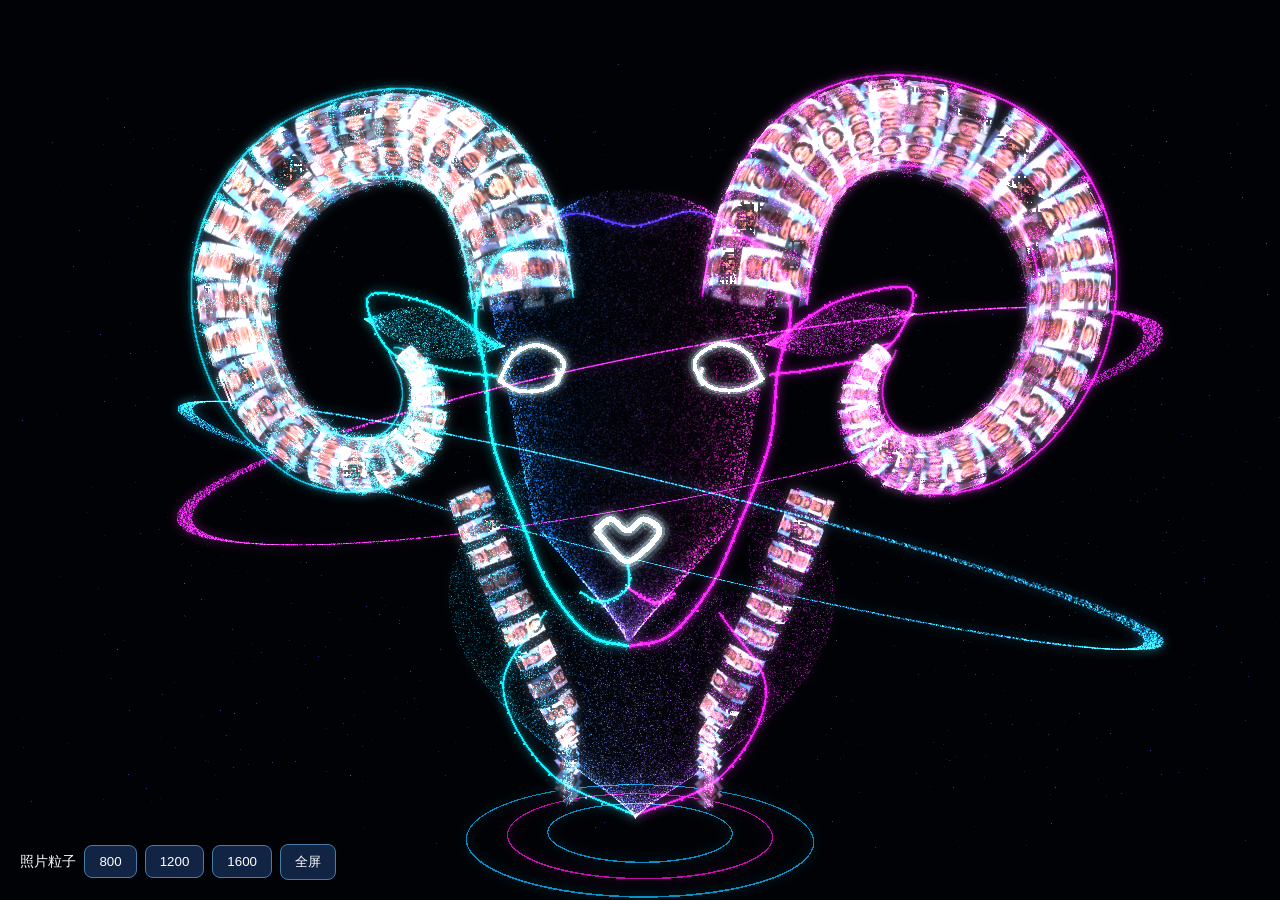
==== ram-study.html @ 6944a54b "Build unified three-dimensional photo ram study and capture density variants" ====
<!doctype html><html><head><meta name="viewport" content="width=device-width,initial-scale=1"><title>粒子羊首 · 1200 张照片</title><style>body{margin:0;background:#03091b;overflow:hidden}canvas{display:block}nav{position:fixed;bottom:16px;left:20px;color:white;font:14px system-ui}button{background:#122444;color:#fff;border:1px solid #457da9;border-radius:8px;padding:8px 14px;margin:4px}</style></head><body><div id="screen"></div><nav>照片粒子 <button data-n="800">800</button><button data-n="1200">1200</button><button data-n="1600">1600</button><button id="full">全屏</button></nav><script type="module">
import {createRamBloom} from './ram-bloom.js';
import * as T from './vendor/three.module.js';import {createRamReference} from './ram-reference.js?v=unified2';
const scene=new T.Scene();scene.background=new T.Color('#03091b');const camera=new T.PerspectiveCamera(55,innerWidth/innerHeight,.1,500);camera.position.set(0,0,66);camera.lookAt(0,0,0);
const renderer=new T.WebGLRenderer({antialias:false,preserveDrawingBuffer:true});renderer.setSize(innerWidth,innerHeight);document.querySelector('#screen').append(renderer.domElement);
const ram=createRamReference(T,scene,{quality:'high'});ram.setVisible(true);const n=Number(new URLSearchParams(location.search).get('photos')||1200);ram.photos.setRatio(n/2000);
window.ramQA={scene,camera,renderer,ramReference:ram};window.__cinemaReady=true;window.ramPhotoStats={visible:n};
const bloom=createRamBloom(T,renderer,scene,camera);
function draw(t){ram.update(t/1000,1);bloom.render();requestAnimationFrame(draw)}requestAnimationFrame(draw);
document.querySelectorAll('[data-n]').forEach(b=>b.onclick=()=>{ram.photos.setRatio(Number(b.dataset.n)/2000);window.ramPhotoStats.visible=ram.photos.count});document.querySelector('#full').onclick=()=>document.documentElement.requestFullscreen();
onresize=()=>{camera.aspect=innerWidth/innerHeight;camera.updateProjectionMatrix();renderer.setSize(innerWidth,innerHeight)};
</script></body></html>
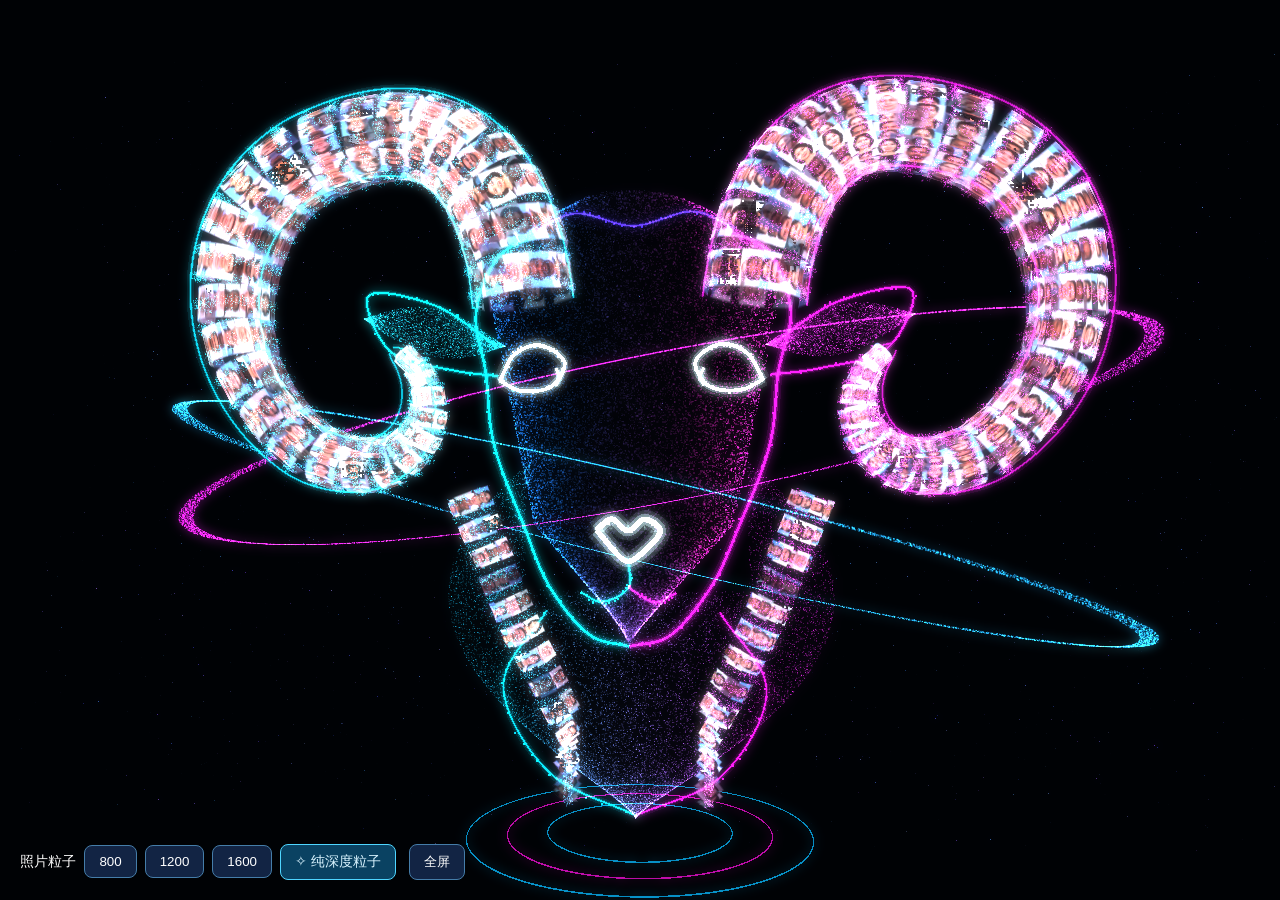
==== commit 4f1a0609: "feat(cinema): restore selectable historical depth particle ram mode" ====
--- a/ram-study.html
+++ b/ram-study.html
@@ -1,4 +1,4 @@
-<!doctype html><html><head><meta name="viewport" content="width=device-width,initial-scale=1"><title>粒子羊首 · 1200 张照片</title><style>body{margin:0;background:#03091b;overflow:hidden}canvas{display:block}nav{position:fixed;bottom:16px;left:20px;color:white;font:14px system-ui}button{background:#122444;color:#fff;border:1px solid #457da9;border-radius:8px;padding:8px 14px;margin:4px}</style></head><body><div id="screen"></div><nav>照片粒子 <button data-n="800">800</button><button data-n="1200">1200</button><button data-n="1600">1600</button><button id="full">全屏</button></nav><script type="module">
+<!doctype html><html><head><meta name="viewport" content="width=device-width,initial-scale=1"><title>粒子羊首 · 1200 张照片</title><style>body{margin:0;background:#03091b;overflow:hidden}canvas{display:block}nav{position:fixed;bottom:16px;left:20px;color:white;font:14px system-ui}button{background:#122444;color:#fff;border:1px solid #457da9;border-radius:8px;padding:8px 14px;margin:4px}</style></head><body><div id="screen"></div><nav>照片粒子 <button data-n="800">800</button><button data-n="1200">1200</button><button data-n="1600">1600</button><a href="./?mode=ramdepth&amp;quality=medium" style="display:inline-block;color:#d9f4ff;background:#0a4262;border:1px solid #4fd6ff;border-radius:8px;padding:8px 14px;margin:4px;text-decoration:none">✧ 纯深度粒子</a> <button id="full">全屏</button></nav><script type="module">
 import {createRamBloom} from './ram-bloom.js';
 import * as T from './vendor/three.module.js';import {createRamReference} from './ram-reference.js?v=unified2';
 const scene=new T.Scene();scene.background=new T.Color('#03091b');const camera=new T.PerspectiveCamera(55,innerWidth/innerHeight,.1,500);camera.position.set(0,0,66);camera.lookAt(0,0,0);
